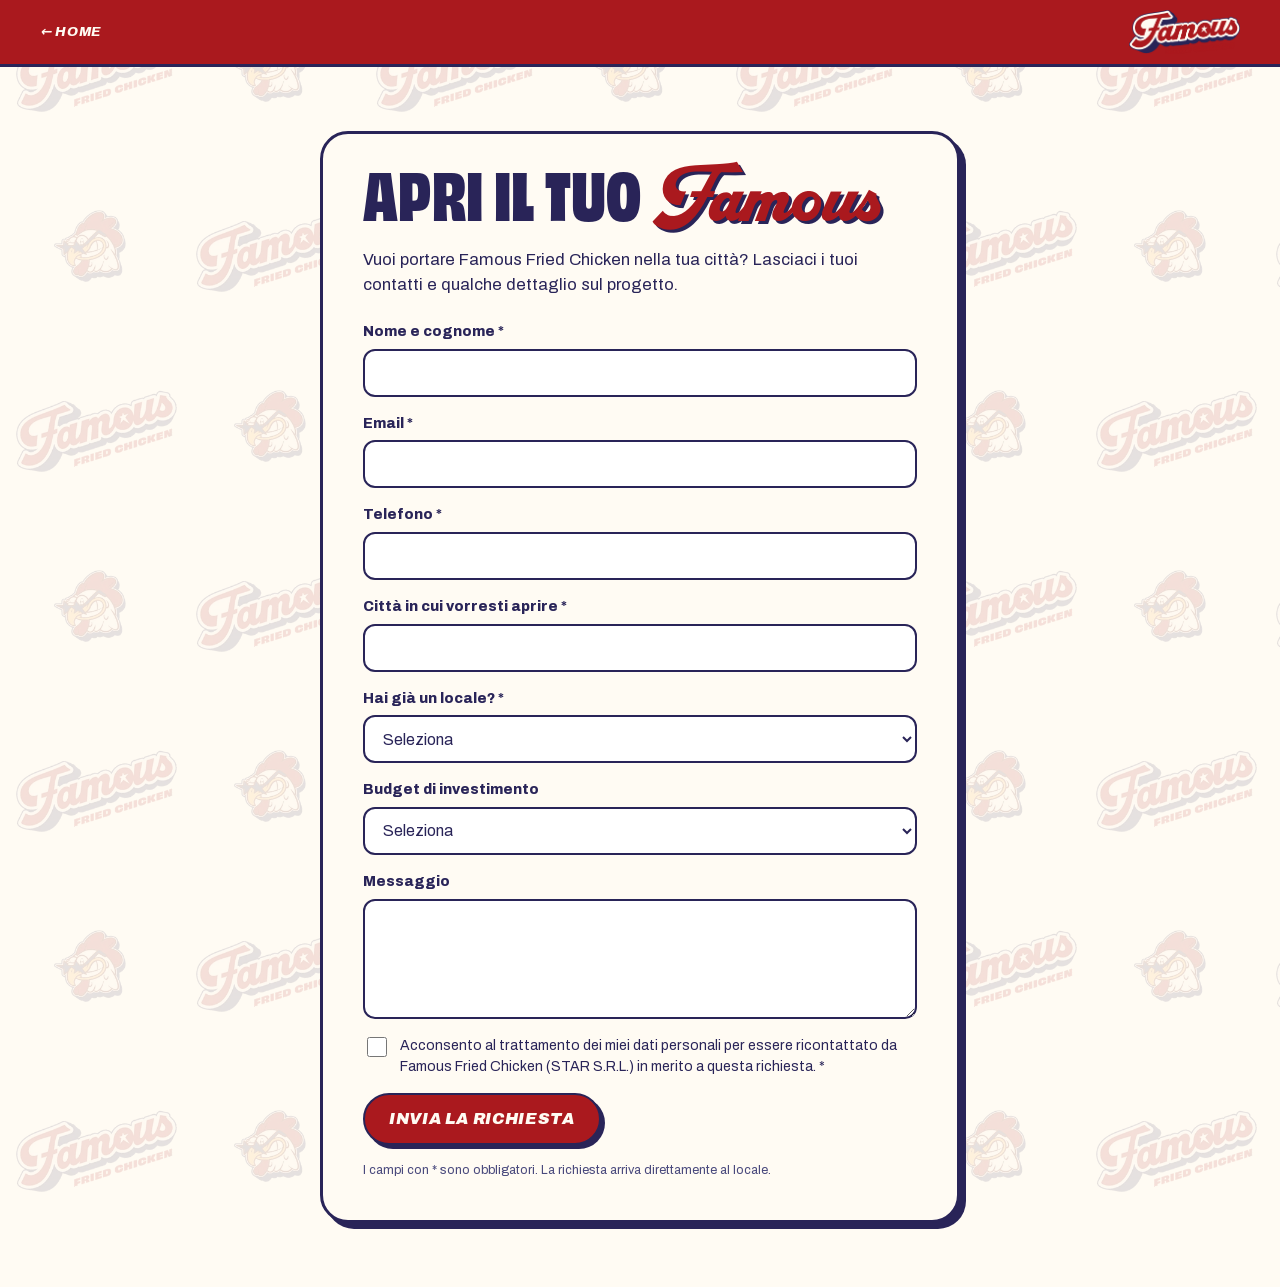
==== apri-il-tuo-famous/index.html @ 88a12ff0 "feat: modifiche dopo l'incontro con il cliente (termometro animato, più amati, social, form, nuovo o" ====
<!doctype html>
<html lang="it">
<head>
  <meta charset="utf-8">
  <meta name="viewport" content="width=device-width, initial-scale=1, viewport-fit=cover">
  <title>Apri il tuo Famous | Famous Fried Chicken Latina</title>
  <meta name="description" content="Porta Famous Fried Chicken nella tua città: richiedi informazioni.">
  <meta name="theme-color" content="#aa191e">
  <link rel="icon" href="../assets/img/brand/mascot.png">
  <link rel="stylesheet" href="../assets/css/brand.css">
  <link rel="stylesheet" href="../assets/css/forms.css">
</head>
<body class="tray-pattern">
  <header class="f-header">
    <div class="container f-header__inner">
      <a class="f-back" href="../index.html">← Home</a>
      <a href="../index.html" aria-label="Famous Fried Chicken, torna alla home"><img class="f-logo" src="../assets/img/brand/wordmark.png" alt="" width="900" height="357"></a>
    </div>
  </header>
  <main class="container f-main">
    <section class="f-card">
      <h1 class="display f-title">Apri il tuo <span class="script script--brand accent">Famous</span></h1>
      <p class="f-intro">Vuoi portare Famous Fried Chicken nella tua città? Lasciaci i tuoi contatti e qualche dettaglio sul progetto.</p>
      <form class="f-form" action="https://formsubmit.co/info@famouslatina.com" method="POST">
        <input type="hidden" name="_subject" value="Nuova richiesta - Apri il tuo Famous">
        <input type="hidden" name="_template" value="table">
        <input type="hidden" name="_next" value="https://famousfriedchicken.it/grazie/">
        <input type="text" name="_honey" class="f-honey" tabindex="-1" autocomplete="off" aria-hidden="true">
        <label class="f-field"><span class="f-label">Nome e cognome <span aria-hidden="true">*</span></span>
          <input class="f-input" type="text" name="Nome" autocomplete="name" required></label>
        <label class="f-field"><span class="f-label">Email <span aria-hidden="true">*</span></span>
          <input class="f-input" type="email" name="Email" autocomplete="email" required></label>
        <label class="f-field"><span class="f-label">Telefono <span aria-hidden="true">*</span></span>
          <input class="f-input" type="tel" name="Telefono" autocomplete="tel" required></label>
        <label class="f-field"><span class="f-label">Città in cui vorresti aprire <span aria-hidden="true">*</span></span>
          <input class="f-input" type="text" name="Citta" required></label>
        <label class="f-field"><span class="f-label">Hai già un locale? <span aria-hidden="true">*</span></span>
          <select class="f-input" name="Locale" required><option value="">Seleziona</option><option>Sì</option><option>No</option><option>Sto valutando</option></select></label>
        <label class="f-field"><span class="f-label">Budget di investimento</span>
          <select class="f-input" name="Budget"><option value="">Seleziona</option><option>Fino a 50.000 €</option><option>50.000 – 100.000 €</option><option>100.000 – 200.000 €</option><option>Oltre 200.000 €</option></select></label>
        <label class="f-field"><span class="f-label">Messaggio</span>
          <textarea class="f-input" name="Messaggio" rows="4" maxlength="2000"></textarea></label>
        <label class="f-check"><input type="checkbox" name="Consenso privacy" value="Sì" required>
          <span>Acconsento al trattamento dei miei dati personali per essere ricontattato da Famous Fried Chicken (STAR S.R.L.) in merito a questa richiesta. <span aria-hidden="true">*</span></span></label>
        <button class="btn f-submit" type="submit">Invia la richiesta</button>
        <p class="f-note">I campi con * sono obbligatori. La richiesta arriva direttamente al locale.</p>
      </form>
    </section>
  </main>
</body>
</html>
---- assets/css/brand.css ----
/* Famous Fried Chicken — basi di marca condivise da sito vetrina e menu. */

/* Font ufficiali della brand identity: Obviously Narrow Bold per i titoli, Retrofunk Script per le scritte corsive.
   Anton resta solo come riserva se il file non si carica. */
@font-face { font-family: "Obviously Narrow"; src: url("../fonts/obviously-narrow-bold.woff2") format("woff2"); font-weight: 400 700; font-display: swap; }
@font-face { font-family: "Obviously Narrow"; src: url("../fonts/obviously-narrow-black.woff2") format("woff2"); font-weight: 800 900; font-display: swap; }
@font-face { font-family: "Retrofunk"; src: url("../fonts/retrofunk.woff2") format("woff2"); font-display: swap; }
@font-face { font-family: "Anton"; src: url("../fonts/anton.woff2") format("woff2"); size-adjust: 87.3%; font-display: swap; }

@font-face {
  font-family: "Archivo";
  src: url("../fonts/archivo-var.woff2") format("woff2");
  font-weight: 100 900;
  font-stretch: 62% 125%;
  font-style: normal;
  font-display: swap;
}
@font-face {
  font-family: "Archivo";
  src: url("../fonts/archivo-var-italic.woff2") format("woff2");
  font-weight: 100 900;
  font-stretch: 62% 125%;
  font-style: italic;
  font-display: swap;
}
@font-face {
  font-family: "Yellowtail";
  src: url("../fonts/yellowtail.woff2") format("woff2");
  font-weight: 400;
  font-display: swap;
}

:root {
  /* Palette ufficiale */
  --cream: #fffbf3;
  --navy: #292458;
  --yellow: #f9b03e;
  --deep-red: #6d110b;
  --red: #aa191e;

  /* Derivati */
  --navy-ink: #1d1d45;
  --navy-soft: #4a4a7d;
  --cream-2: #f6eedf;
  --line: rgba(43, 43, 96, 0.14);
  --photo-bg: #ececec;

  --font-body: "Archivo", system-ui, -apple-system, "Segoe UI", sans-serif;
  --font-script: "Retrofunk", "Yellowtail", "Brush Script MT", cursive;
  --font-display: "Obviously Narrow", "Anton", "Archivo", Impact, sans-serif;

  --radius-s: 10px;
  --radius-m: 18px;
  --radius-l: 28px;
  --shadow-sticker: 4px 4px 0 var(--navy);
  --shadow-sticker-lg: 6px 6px 0 var(--navy);
  --ease-out: cubic-bezier(0.23, 1, 0.32, 1);
  --gutter: clamp(16px, 4vw, 40px);
  --maxw: 1200px;
}

*,
*::before,
*::after { box-sizing: border-box; }

html { -webkit-text-size-adjust: 100%; scroll-behavior: smooth; }
@media (prefers-reduced-motion: reduce) { html { scroll-behavior: auto; } }

body {
  margin: 0;
  background: var(--cream);
  color: var(--navy);
  font-family: var(--font-body);
  font-size: 1rem;
  line-height: 1.5;
  -webkit-font-smoothing: antialiased;
}

[hidden] { display: none !important; }
img { display: block; max-width: 100%; height: auto; }
button { font: inherit; color: inherit; }
a { color: inherit; }

:focus-visible { outline: 3px solid var(--yellow); outline-offset: 3px; border-radius: 6px; }

.sr-only {
  position: absolute; width: 1px; height: 1px; padding: 0; margin: -1px;
  overflow: hidden; clip: rect(0 0 0 0); white-space: nowrap; border: 0;
}

.skip-link {
  position: absolute; left: 12px; top: -60px; z-index: 100;
  background: var(--yellow); color: var(--navy); padding: 10px 16px;
  border-radius: var(--radius-s); font-weight: 800; text-decoration: none;
}
.skip-link:focus { top: 12px; }

.container { width: min(100% - 2 * var(--gutter), var(--maxw)); margin-inline: auto; }

/* Titoli: grottesco condensato pesante come nella palette ufficiale */
.display {
  font-family: var(--font-display);
  font-weight: 400;
  text-transform: uppercase;
  line-height: 0.92;
  letter-spacing: 0.005em;
  margin: 0;
}
/* Corsivo "FRIED CHICKEN" del logo */
.kicker {
  font-stretch: 100%;
  font-weight: 900;
  font-style: italic;
  text-transform: uppercase;
  letter-spacing: 0.04em;
  font-size: 0.85rem;
  color: var(--red);
  margin: 0 0 10px;
}
.script.script--brand { font-family: "Retrofunk", var(--font-script); }
.script {
  font-family: var(--font-script);
  font-weight: 400;
  text-transform: none;
  letter-spacing: 0;
}

/* Bottoni "adesivo" con ombra piena blu, come il lettering del logo */
.btn {
  --btn-bg: var(--red);
  --btn-fg: var(--cream);
  display: inline-flex; align-items: center; justify-content: center; gap: 10px;
  min-height: 48px; padding: 12px 24px;
  border: 2.5px solid var(--navy); border-radius: 999px;
  background: var(--btn-bg); color: var(--btn-fg);
  box-shadow: var(--shadow-sticker);
  font-weight: 900; font-stretch: 100%; font-style: italic;
  text-transform: uppercase; letter-spacing: 0.04em; text-decoration: none;
  cursor: pointer;
  transition: transform 160ms var(--ease-out), box-shadow 160ms var(--ease-out), background-color 160ms ease;
  -webkit-tap-highlight-color: transparent;
}
.btn:active { transform: translate(3px, 3px); box-shadow: 1px 1px 0 var(--navy); }
@media (hover: hover) and (pointer: fine) {
  .btn:hover { transform: translate(-2px, -2px); box-shadow: 6px 6px 0 var(--navy); }
  .btn:active { transform: translate(3px, 3px); box-shadow: 1px 1px 0 var(--navy); }
}
.btn--yellow { --btn-bg: var(--yellow); --btn-fg: var(--navy); }
.btn--cream { --btn-bg: var(--cream); --btn-fg: var(--navy); }
.btn--navy { --btn-bg: var(--navy); --btn-fg: var(--cream); border-color: var(--cream); box-shadow: 4px 4px 0 var(--cream); }
/* Colore di Deliveroo, per riconoscerlo al volo */
.btn--deliveroo { --btn-bg: #00ccbc; --btn-fg: #fff; }
.btn--small { min-height: 40px; padding: 8px 16px; font-size: 0.85rem; }
.btn[disabled] { opacity: 0.55; cursor: not-allowed; transform: none; }

/* Carta da vassoio con i loghi ripetuti */
.tray-pattern {
  background-color: var(--cream);
  background-image: url("../img/brand/tray-pattern.webp");
  background-size: 360px auto;
}

.star-divider { display: inline-block; color: var(--yellow); }

@media (prefers-reduced-motion: reduce) {
  *, *::before, *::after { animation-duration: 0.01ms !important; animation-iteration-count: 1 !important; transition-duration: 0.01ms !important; }
}
---- assets/css/forms.css ----
/* Pagine "Lavora con noi", "Apri il tuo Famous" e "Grazie" */

.f-header { background: var(--red); border-bottom: 3px solid var(--navy); color: var(--cream); }
.f-header__inner { height: 64px; display: flex; align-items: center; justify-content: space-between; }
.f-back { font-weight: 800; font-style: italic; text-transform: uppercase; letter-spacing: 0.04em; font-size: 0.85rem; text-decoration: none; }
.f-logo { height: 44px; width: auto; }

.f-main { padding-block: clamp(32px, 6vw, 64px); }
.f-card {
  max-width: 640px; margin: 0 auto; padding: clamp(24px, 5vw, 40px);
  background: var(--cream); border: 3px solid var(--navy); border-radius: var(--radius-l);
  box-shadow: var(--shadow-sticker-lg);
}
.f-card--center { text-align: center; }
.f-title { font-size: clamp(2.6rem, 9vw, 4rem); font-weight: 900; }
.f-title .script { font-weight: 400; color: var(--red); text-shadow: 3px 3px 0 var(--navy); }
.f-intro { margin: 12px 0 24px; font-size: 1.05rem; }

.f-form { display: grid; gap: 16px; }
.f-field { display: grid; gap: 6px; }
.f-label { font-weight: 800; font-size: 0.9rem; }
.f-input {
  width: 100%; min-height: 48px; padding: 10px 14px;
  font: inherit; color: var(--navy); background: #fff;
  border: 2px solid var(--navy); border-radius: 12px;
}
textarea.f-input { resize: vertical; }
.f-input:focus-visible { outline: 3px solid var(--yellow); outline-offset: 2px; }
.f-check { display: flex; gap: 10px; align-items: flex-start; font-size: 0.88rem; }
.f-check input { width: 20px; height: 20px; margin-top: 2px; accent-color: var(--red); flex: none; }
.f-submit { justify-self: start; }
.f-note { margin: 0; font-size: 0.8rem; color: var(--navy-soft); }
.f-honey { position: absolute; left: -9999px; width: 1px; height: 1px; opacity: 0; }
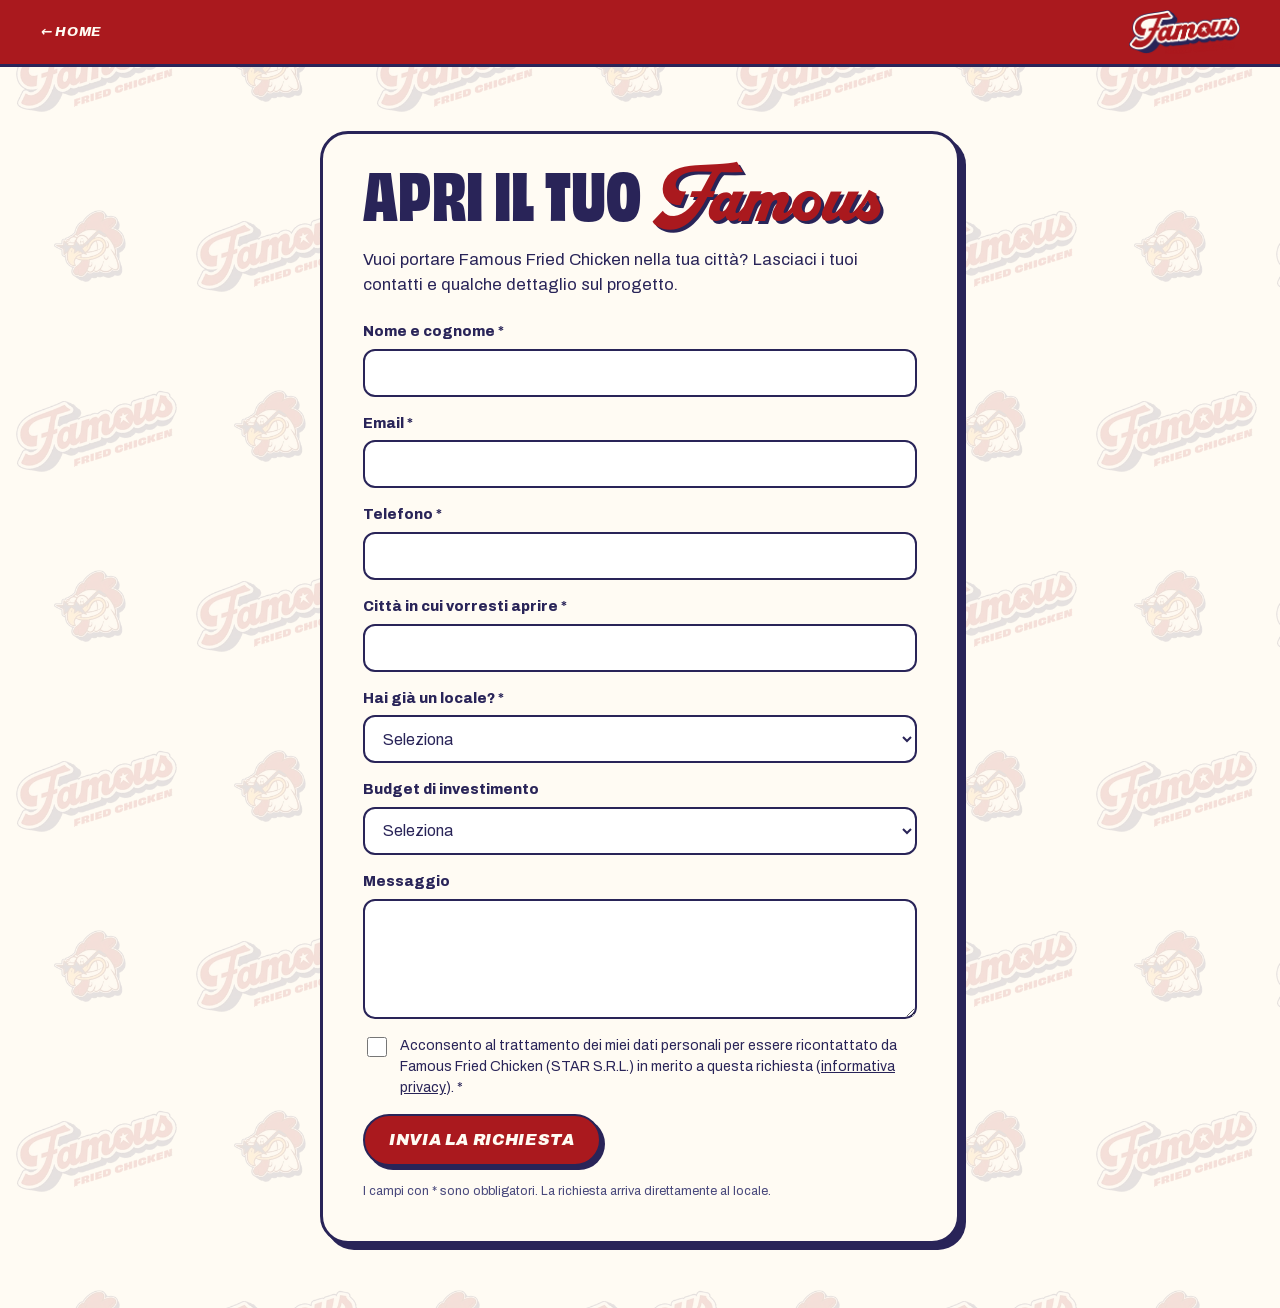
==== commit 52a99833: "feat: pagina privacy e cookie collegata a footer e moduli" ====
--- a/apri-il-tuo-famous/index.html
+++ b/apri-il-tuo-famous/index.html
@@ -41,7 +41,7 @@
         <label class="f-field"><span class="f-label">Messaggio</span>
           <textarea class="f-input" name="Messaggio" rows="4" maxlength="2000"></textarea></label>
         <label class="f-check"><input type="checkbox" name="Consenso privacy" value="Sì" required>
-          <span>Acconsento al trattamento dei miei dati personali per essere ricontattato da Famous Fried Chicken (STAR S.R.L.) in merito a questa richiesta. <span aria-hidden="true">*</span></span></label>
+          <span>Acconsento al trattamento dei miei dati personali per essere ricontattato da Famous Fried Chicken (STAR S.R.L.) in merito a questa richiesta (<a href="../privacy/" target="_blank" rel="noopener">informativa privacy</a>). <span aria-hidden="true">*</span></span></label>
         <button class="btn f-submit" type="submit">Invia la richiesta</button>
         <p class="f-note">I campi con * sono obbligatori. La richiesta arriva direttamente al locale.</p>
       </form>
--- a/assets/css/forms.css
+++ b/assets/css/forms.css
@@ -31,3 +31,10 @@
 .f-submit { justify-self: start; }
 .f-note { margin: 0; font-size: 0.8rem; color: var(--navy-soft); }
 .f-honey { position: absolute; left: -9999px; width: 1px; height: 1px; opacity: 0; }
+
+/* Pagina privacy */
+.f-legal { max-width: 760px; }
+.f-legal h2 { margin: 28px 0 8px; font-family: var(--font-display); font-weight: 900; text-transform: uppercase; font-size: 1.35rem; }
+.f-legal p, .f-legal li { line-height: 1.6; }
+.f-legal ul { padding-left: 1.2em; }
+.f-legal a { color: var(--red); font-weight: 700; }
